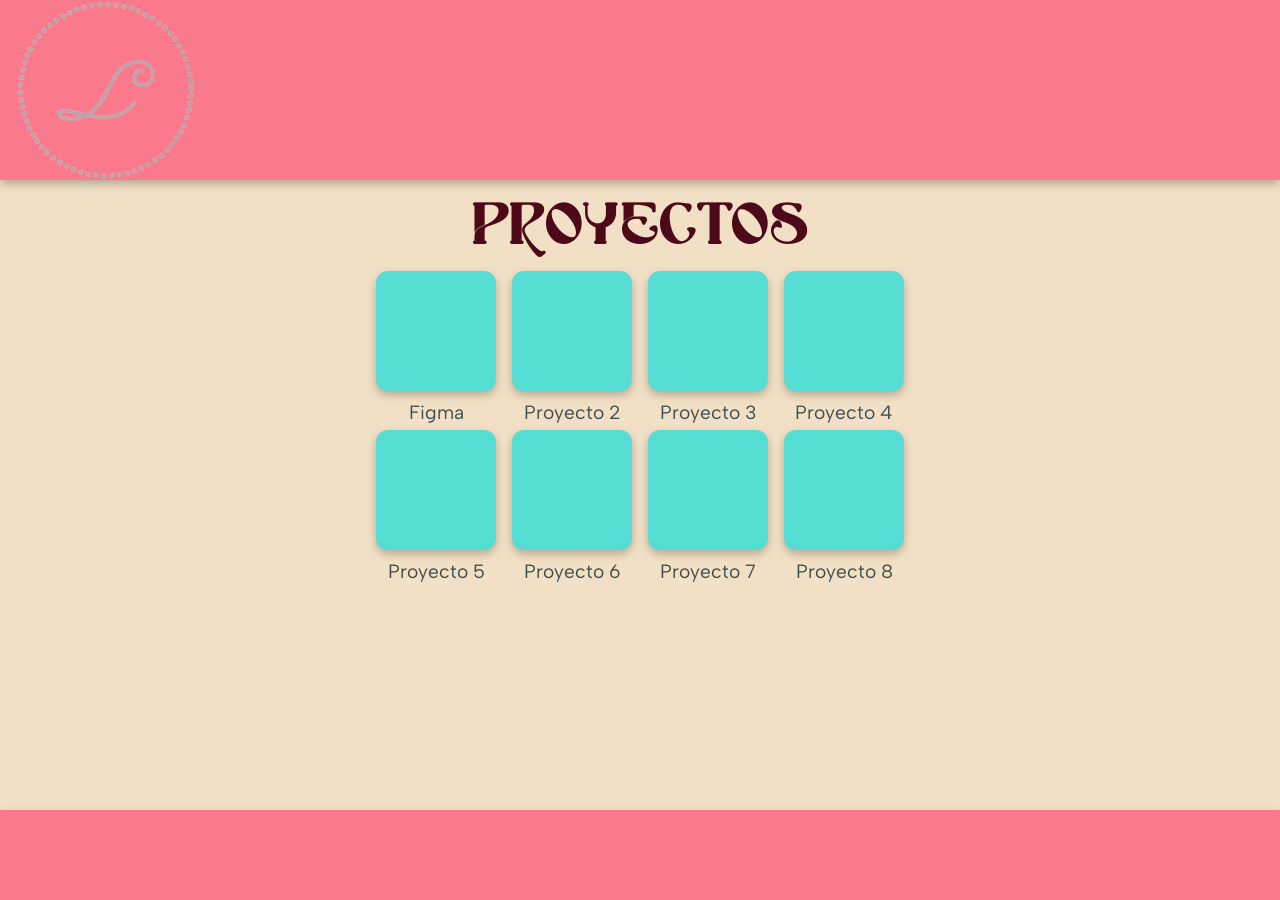
==== index.html @ 53326da0 "imagen logo header" ====
<!DOCTYPE html>
<html lang="en">
<head>
    <meta charset="UTF-8">
    <meta name="viewport" content="width=device-width, initial-scale=1.0">
    <link rel="stylesheet" href="style.css">
    <link href="https://fonts.googleapis.com/css2?family=Albert+Sans:wght@400;700&display=swap" rel="stylesheet">
    <title>Portfolio de Lucas</title>
</head>

<body>

    <header>
        <div class="header-img-container">
            <img src="img/logoL.png" alt="logo" class="header-img">
        </div>
    </header>

    <main>
        <h2 class="titulo-proyectos">PROYECTOS</h2>

        <div class="proyectos-container">
            <div class="proyecto">
                <div class="caja"></div>
                <p class="nombre-proyecto">
                    <a href="https://www.figma.com/design/FGK0f1cIIZ4EZAnLxFuy9o/Gu%C3%ADa-de-estilos-Lucas?node-id=9-64&t=APPjh9USpY8LQx5J-0">Figma</a>
                </p>
            </div>

            <div class="proyecto">
                <div class="caja"></div>
                <p class="nombre-proyecto">Proyecto 2</p>
            </div>

            <div class="proyecto">
                <div class="caja"></div>
                <p class="nombre-proyecto">Proyecto 3</p>
            </div>

            <div class="proyecto">
                <div class="caja"></div>
                <p class="nombre-proyecto">Proyecto 4</p>
            </div>

            <div class="proyecto">
                <div class="caja"></div>
                <p class="nombre-proyecto">Proyecto 5</p>
            </div>

            <div class="proyecto">
                <div class="caja"></div>
                <p class="nombre-proyecto">Proyecto 6</p>
            </div>

            <div class="proyecto">
                <div class="caja"></div>
                <p class="nombre-proyecto">Proyecto 7</p>
            </div>

            <div class="proyecto">
                <div class="caja"></div>
                <p class="nombre-proyecto">Proyecto 8</p>
            </div>
        </div>
    </main>

    <footer>

    </footer>

</body>
</html>
---- style.css ----
@font-face {
    font-family: 'Aestera';
    src: url('fonts/aestera.ttf') format('truetype');
    font-weight: normal;
    font-style: normal;
}

@font-face {
    font-family: 'Laisha';
    src: url('fonts/laisha.ttf') format('truetype');
    font-weight: normal;
    font-style: normal;
}

* {
    margin: 0;
    padding: 0;
    box-sizing: border-box;
}

:root {
    --col-primario: #F1E0C5;
    --col-secundario: #FB798D;
    --col-acento: #55DDD4;
    --col-p-texto: #404E4D;
    --col-s-texto: #4E0919;
    --col-a-texto: #146661;
}

html {
    font-size: 16px;
}

body {
    display: flex;
    flex-direction: column;
    height: 100vh;
    font-family: Arial, Helvetica, sans-serif;
    overflow-x: hidden;
}


header, footer {
    flex-shrink: 0;
    width: 100%;
    background: var(--col-secundario);
    filter: drop-shadow(0px 4px 4px rgba(0,0,0,0.25));
}

header {
    height: 20vh;
    display: flex;
    align-items: center;
    padding-left: 1rem;
}

.header-img-container {
    height: 100%;
    display: flex;
    align-items: center;
}

.header-img {
    height: 100%;
    width: auto;
    object-fit: contain;
}

footer {
    height: 10vh;
}

main {
    flex: 1 1 auto;
    display: flex;
    flex-direction: column;
    align-items: center;
    overflow-x: auto;
    overflow-y: auto;
    background-color: var(--col-primario);
    width: 100%;
    padding: 0.625rem 1.25rem;
}

.titulo-proyectos {
    font-family: 'Aestera', 'Albert Sans';
    font-size: 2.5rem;
    color: var(--col-s-texto);
    text-align: center;
}

.proyectos-container {
    display: grid;
    grid-auto-flow: row;
    row-gap: 0.375rem;
    column-gap: 1rem;
}

.proyecto {
    display: flex;
    flex-direction: column;
    align-items: center;
}

.proyecto .caja {
    width: 7.5rem;
    height: 7.5rem;
    background-color: var(--col-acento);
    border-radius: 0.75rem;
    transition: transform 0.3s ease;
    filter: drop-shadow(0px 4px 4px rgba(0,0,0,0.25));
}

.proyecto .caja:hover {
    transform: scale(1.05);
}

.nombre-proyecto {
    font-family: 'Leisha', 'Albert Sans';
    margin-top: 0.625rem; 
    font-size: 1.2rem;
    font-weight: normal;
    color: var(--col-p-texto);
    text-align: center;
}

.nombre-proyecto a {
    font-family: 'Leisha', 'Albert Sans';
    color: inherit;
    text-decoration: none;
    font-weight: inherit;
    font-size: inherit;
}


/* Ordenador */
@media (min-width: 1025px) {
    .proyectos-container {
        grid-template-columns: repeat(4, 7.5rem);
    }
}

/* Tablet */
@media (max-width: 1024px) {
    .proyectos-container {
        grid-template-columns: repeat(2, 7.5rem);
    }
}

/* Móvil: */
@media (max-width: 412px) {
    .proyectos-container {
        grid-template-columns: repeat(2, 7.5rem);
    }

    .titulo-proyectos {
        font-size: 2rem;
    }
}
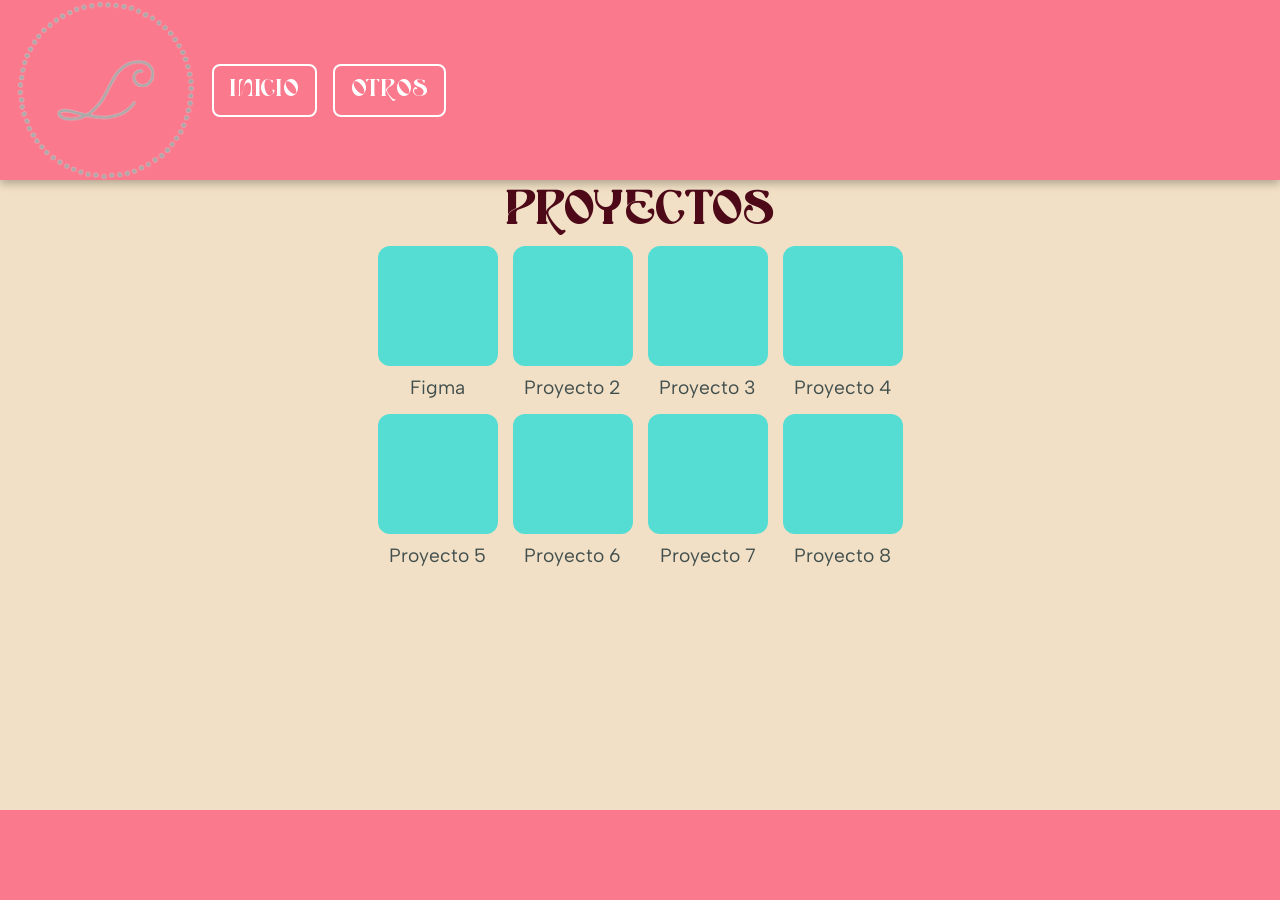
==== commit 061924b6: "botones y refactorización" ====
--- a/index.html
+++ b/index.html
@@ -11,8 +11,10 @@
 <body>
 
     <header>
-        <div class="header-img-container">
+        <div class="header-left">
             <img src="img/logoL.png" alt="logo" class="header-img">
+            <button class="header-btn">INICIO</button>
+            <button class="header-btn">OTROS</button>
         </div>
     </header>
 
--- a/style.css
+++ b/style.css
@@ -34,57 +34,60 @@
 body {
     display: flex;
     flex-direction: column;
-    height: 100vh;
-    font-family: Arial, Helvetica, sans-serif;
-    overflow-x: hidden;
-}
-
-
-header, footer {
-    flex-shrink: 0;
-    width: 100%;
-    background: var(--col-secundario);
-    filter: drop-shadow(0px 4px 4px rgba(0,0,0,0.25));
+    min-height: 100vh;
+    font-family: 'Albert Sans', sans-serif;
 }
 
 header {
     height: 20vh;
+    width: 100%;
+    background-color: var(--col-secundario);
+    display: flex;
+    padding: 0 1rem;
+    filter: drop-shadow(0px 4px 4px rgba(0,0,0,0.25));
+}
+
+.header-left {
     display: flex;
     align-items: center;
-    padding-left: 1rem;
-}
-
-.header-img-container {
-    height: 100%;
-    display: flex;
-    align-items: center;
+    gap: 1rem;
 }
 
 .header-img {
-    height: 100%;
+    max-height: 100%;
     width: auto;
     object-fit: contain;
 }
 
-footer {
-    height: 10vh;
+.header-btn {
+    font-family: 'Aestera', 'Albert Sans', sans-serif;
+    font-size: 1rem;
+    color: white;
+    background-color: transparent;
+    border: 2px solid white;
+    border-radius: 0.5rem;
+    padding: 0.5rem 1rem;
+    cursor: pointer;
+    transition: 0.3s;
+}
+
+.header-btn:hover {
+    background-color: white;
+    color: var(--col-secundario);
 }
 
 main {
-    flex: 1 1 auto;
+    flex: 1;
     display: flex;
     flex-direction: column;
     align-items: center;
+    background-color: var(--col-primario);
     overflow-x: auto;
-    overflow-y: auto;
-    background-color: var(--col-primario);
-    width: 100%;
-    padding: 0.625rem 1.25rem;
 }
 
 .titulo-proyectos {
-    font-family: 'Aestera', 'Albert Sans';
-    font-size: 2.5rem;
+    font-family: 'Aestera', 'Albert Sans', sans-serif;
+    font-size: 2rem;
     color: var(--col-s-texto);
     text-align: center;
 }
@@ -92,8 +95,8 @@
 .proyectos-container {
     display: grid;
     grid-auto-flow: row;
-    row-gap: 0.375rem;
-    column-gap: 1rem;
+    gap: 0.9375rem;
+    width: max-content;
 }
 
 .proyecto {
@@ -102,22 +105,21 @@
     align-items: center;
 }
 
-.proyecto .caja {
-    width: 7.5rem;
+.caja {
+    width: 7.5rem; 
     height: 7.5rem;
     background-color: var(--col-acento);
     border-radius: 0.75rem;
     transition: transform 0.3s ease;
-    filter: drop-shadow(0px 4px 4px rgba(0,0,0,0.25));
 }
 
-.proyecto .caja:hover {
+.caja:hover {
     transform: scale(1.05);
 }
 
 .nombre-proyecto {
-    font-family: 'Leisha', 'Albert Sans';
-    margin-top: 0.625rem; 
+    font-family: 'Leisha', 'Albert Sans', sans-serif;
+    margin-top: 0.625rem;
     font-size: 1.2rem;
     font-weight: normal;
     color: var(--col-p-texto);
@@ -125,11 +127,22 @@
 }
 
 .nombre-proyecto a {
-    font-family: 'Leisha', 'Albert Sans';
+    font-family: 'Leisha', 'Albert Sans', sans-serif;
     color: inherit;
     text-decoration: none;
     font-weight: inherit;
     font-size: inherit;
+}
+
+footer {
+    height: 10vh;
+    width: 100%;
+    background-color: var(--col-secundario);
+    display: flex;
+    justify-content: center;
+    align-items: center;
+    color: white;
+    font-weight: bold;
 }
 
 
@@ -144,16 +157,22 @@
 @media (max-width: 1024px) {
     .proyectos-container {
         grid-template-columns: repeat(2, 7.5rem);
-    }
+        max-width: none;
+    } 
 }
 
-/* Móvil: */
-@media (max-width: 412px) {
+/* Móvil */
+@media (max-width: 418px) {
     .proyectos-container {
-        grid-template-columns: repeat(2, 7.5rem);
+        grid-template-columns: repeat(1, 7.5rem);
+        max-width: none;
     }
 
     .titulo-proyectos {
         font-size: 2rem;
     }
+    
+    .header-btn {
+        display: none;
+    }
 }
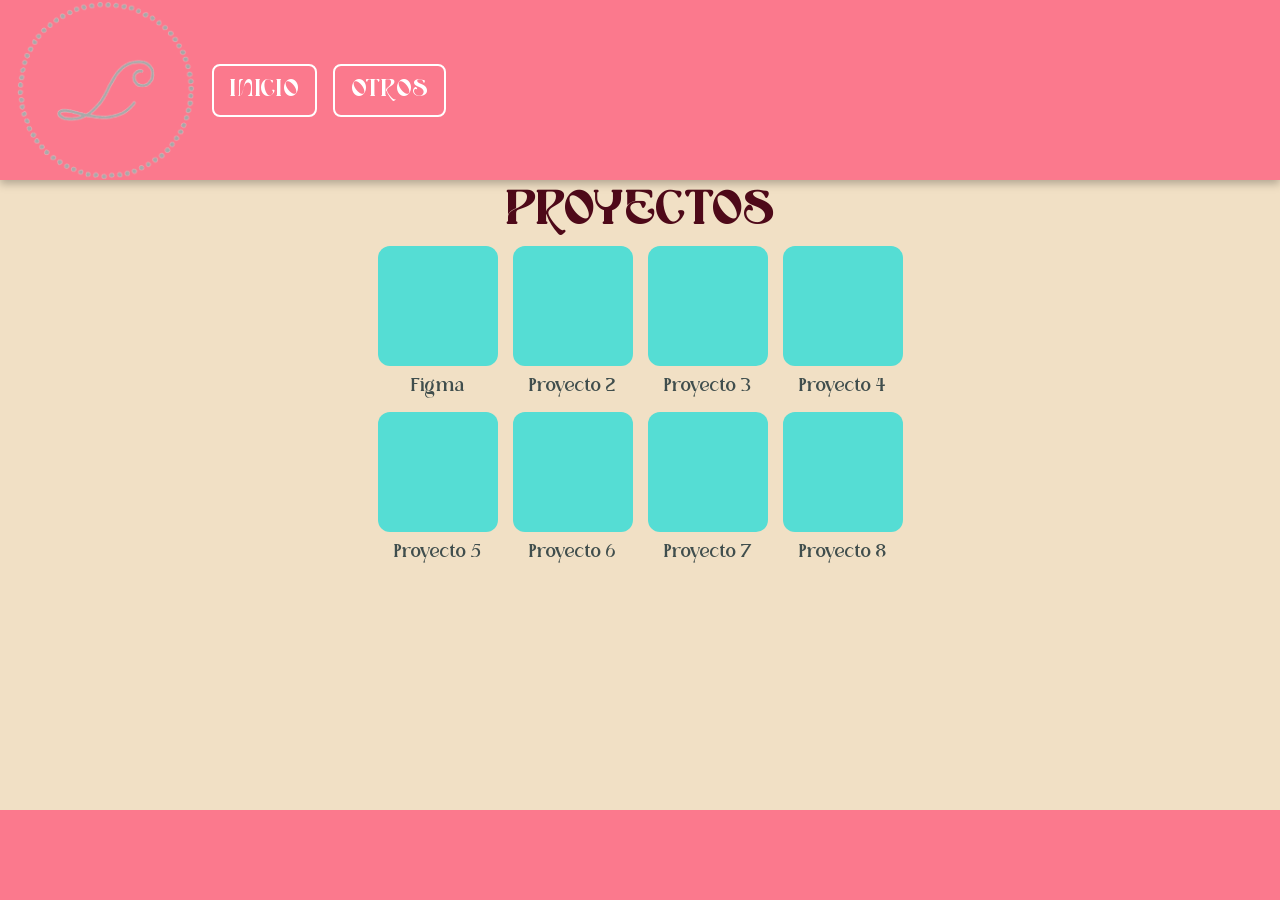
==== commit fb16b055: "documentación y refactorización" ====
--- a/index.html
+++ b/index.html
@@ -4,7 +4,6 @@
     <meta charset="UTF-8">
     <meta name="viewport" content="width=device-width, initial-scale=1.0">
     <link rel="stylesheet" href="style.css">
-    <link href="https://fonts.googleapis.com/css2?family=Albert+Sans:wght@400;700&display=swap" rel="stylesheet">
     <title>Portfolio de Lucas</title>
 </head>
 
--- a/style.css
+++ b/style.css
@@ -1,23 +1,15 @@
+/* ===================== FONTS ===================== */
 @font-face {
     font-family: 'Aestera';
     src: url('fonts/aestera.ttf') format('truetype');
-    font-weight: normal;
-    font-style: normal;
 }
 
 @font-face {
     font-family: 'Laisha';
     src: url('fonts/laisha.ttf') format('truetype');
-    font-weight: normal;
-    font-style: normal;
 }
 
-* {
-    margin: 0;
-    padding: 0;
-    box-sizing: border-box;
-}
-
+/* ===================== VARIABLES ===================== */
 :root {
     --col-primario: #F1E0C5;
     --col-secundario: #FB798D;
@@ -25,6 +17,13 @@
     --col-p-texto: #404E4D;
     --col-s-texto: #4E0919;
     --col-a-texto: #146661;
+}
+
+/* ===================== BASE ===================== */
+* {
+    margin: 0;
+    padding: 0;
+    box-sizing: border-box;
 }
 
 html {
@@ -35,9 +34,9 @@
     display: flex;
     flex-direction: column;
     min-height: 100vh;
-    font-family: 'Albert Sans', sans-serif;
 }
 
+/* ===================== HEADER ===================== */
 header {
     height: 20vh;
     width: 100%;
@@ -60,7 +59,7 @@
 }
 
 .header-btn {
-    font-family: 'Aestera', 'Albert Sans', sans-serif;
+    font-family: 'Aestera', sans-serif;
     font-size: 1rem;
     color: white;
     background-color: transparent;
@@ -76,17 +75,17 @@
     color: var(--col-secundario);
 }
 
+/* ===================== MAIN ===================== */
 main {
     flex: 1;
     display: flex;
     flex-direction: column;
     align-items: center;
     background-color: var(--col-primario);
-    overflow-x: auto;
 }
 
 .titulo-proyectos {
-    font-family: 'Aestera', 'Albert Sans', sans-serif;
+    font-family: 'Aestera', sans-serif;
     font-size: 2rem;
     color: var(--col-s-texto);
     text-align: center;
@@ -106,7 +105,7 @@
 }
 
 .caja {
-    width: 7.5rem; 
+    width: 7.5rem;
     height: 7.5rem;
     background-color: var(--col-acento);
     border-radius: 0.75rem;
@@ -118,7 +117,7 @@
 }
 
 .nombre-proyecto {
-    font-family: 'Leisha', 'Albert Sans', sans-serif;
+    font-family: 'Laisha', sans-serif;
     margin-top: 0.625rem;
     font-size: 1.2rem;
     font-weight: normal;
@@ -127,13 +126,14 @@
 }
 
 .nombre-proyecto a {
-    font-family: 'Leisha', 'Albert Sans', sans-serif;
+    font-family: inherit;
     color: inherit;
     text-decoration: none;
     font-weight: inherit;
     font-size: inherit;
 }
 
+/* ===================== FOOTER ===================== */
 footer {
     height: 10vh;
     width: 100%;
@@ -145,34 +145,30 @@
     font-weight: bold;
 }
 
-
-/* Ordenador */
-@media (min-width: 1025px) {
-    .proyectos-container {
-        grid-template-columns: repeat(4, 7.5rem);
-    }
-}
-
-/* Tablet */
-@media (max-width: 1024px) {
-    .proyectos-container {
-        grid-template-columns: repeat(2, 7.5rem);
-        max-width: none;
-    } 
-}
-
-/* Móvil */
-@media (max-width: 418px) {
+/* ===================== MEDIA QUERIES ===================== */
+@media (max-width: 418px) { /* Móvil */
     .proyectos-container {
         grid-template-columns: repeat(1, 7.5rem);
-        max-width: none;
     }
 
     .titulo-proyectos {
         font-size: 2rem;
     }
-    
+
     .header-btn {
         display: none;
     }
-}+}
+
+@media (max-width: 1024px) {  /* Tablet */
+    .proyectos-container {
+        grid-template-columns: repeat(2, 7.5rem);
+    }
+
+}
+
+@media (min-width: 1025px) {  /* Ordenador */
+    .proyectos-container {
+        grid-template-columns: repeat(4, 7.5rem);
+    }
+}
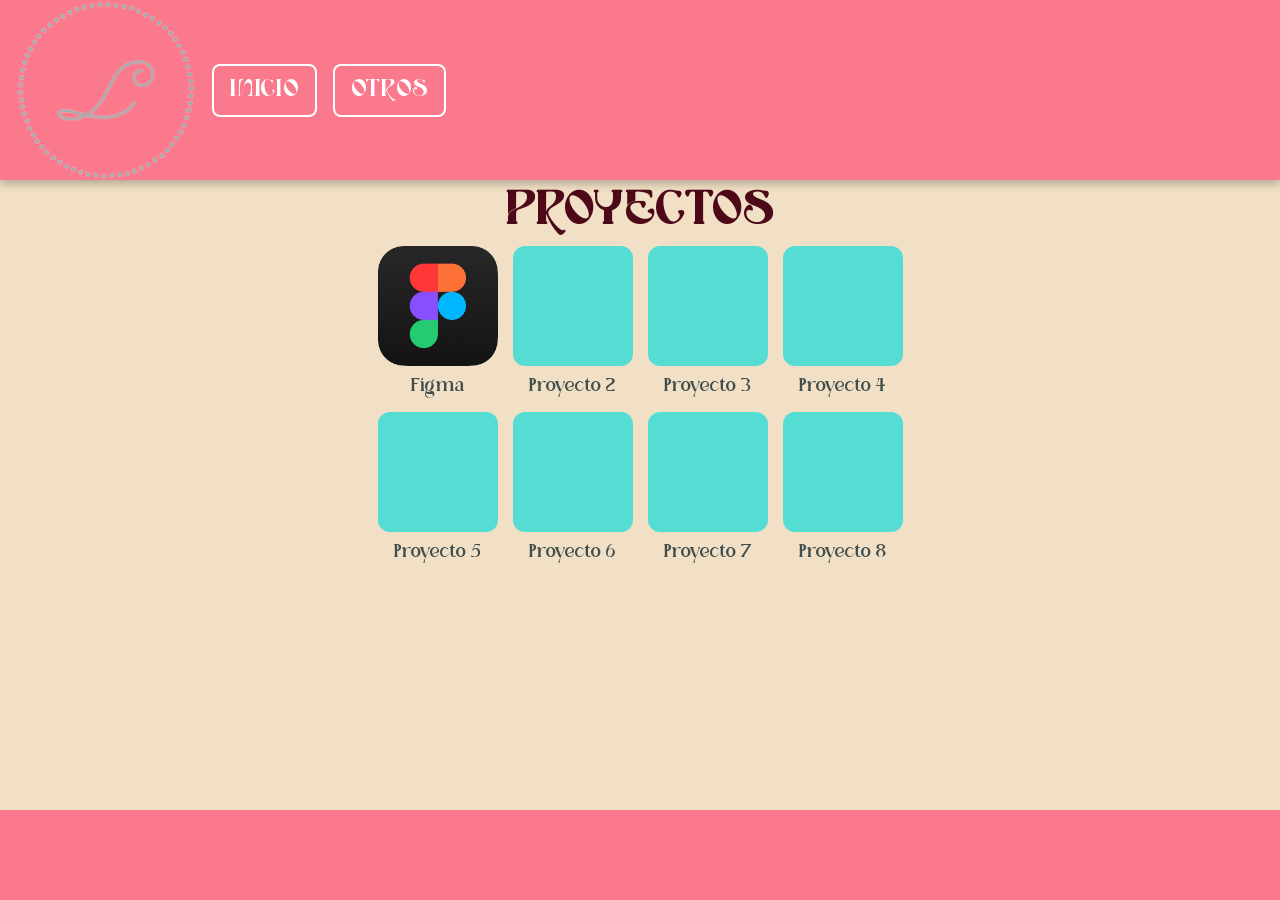
==== commit 35572786: "documentación e imagen figma" ====
--- a/index.html
+++ b/index.html
@@ -22,7 +22,9 @@
 
         <div class="proyectos-container">
             <div class="proyecto">
-                <div class="caja"></div>
+                <div class="caja">
+                    <img src="img/figma.png" alt="Figma" class="img-caja">
+                </div>
                 <p class="nombre-proyecto">
                     <a href="https://www.figma.com/design/FGK0f1cIIZ4EZAnLxFuy9o/Gu%C3%ADa-de-estilos-Lucas?node-id=9-64&t=APPjh9USpY8LQx5J-0">Figma</a>
                 </p>
--- a/style.css
+++ b/style.css
@@ -91,6 +91,7 @@
     text-align: center;
 }
 
+/* ===================== PROYECTO ===================== */
 .proyectos-container {
     display: grid;
     grid-auto-flow: row;
@@ -112,10 +113,19 @@
     transition: transform 0.3s ease;
 }
 
+.img-caja {
+    width: 100%;
+    height: 100%;
+    background-color: var(--col-primario);
+    object-fit: cover;
+    display: block;
+}
+
 .caja:hover {
     transform: scale(1.05);
 }
 
+/* ===================== TEXTO PROYECTO ===================== */
 .nombre-proyecto {
     font-family: 'Laisha', sans-serif;
     margin-top: 0.625rem;
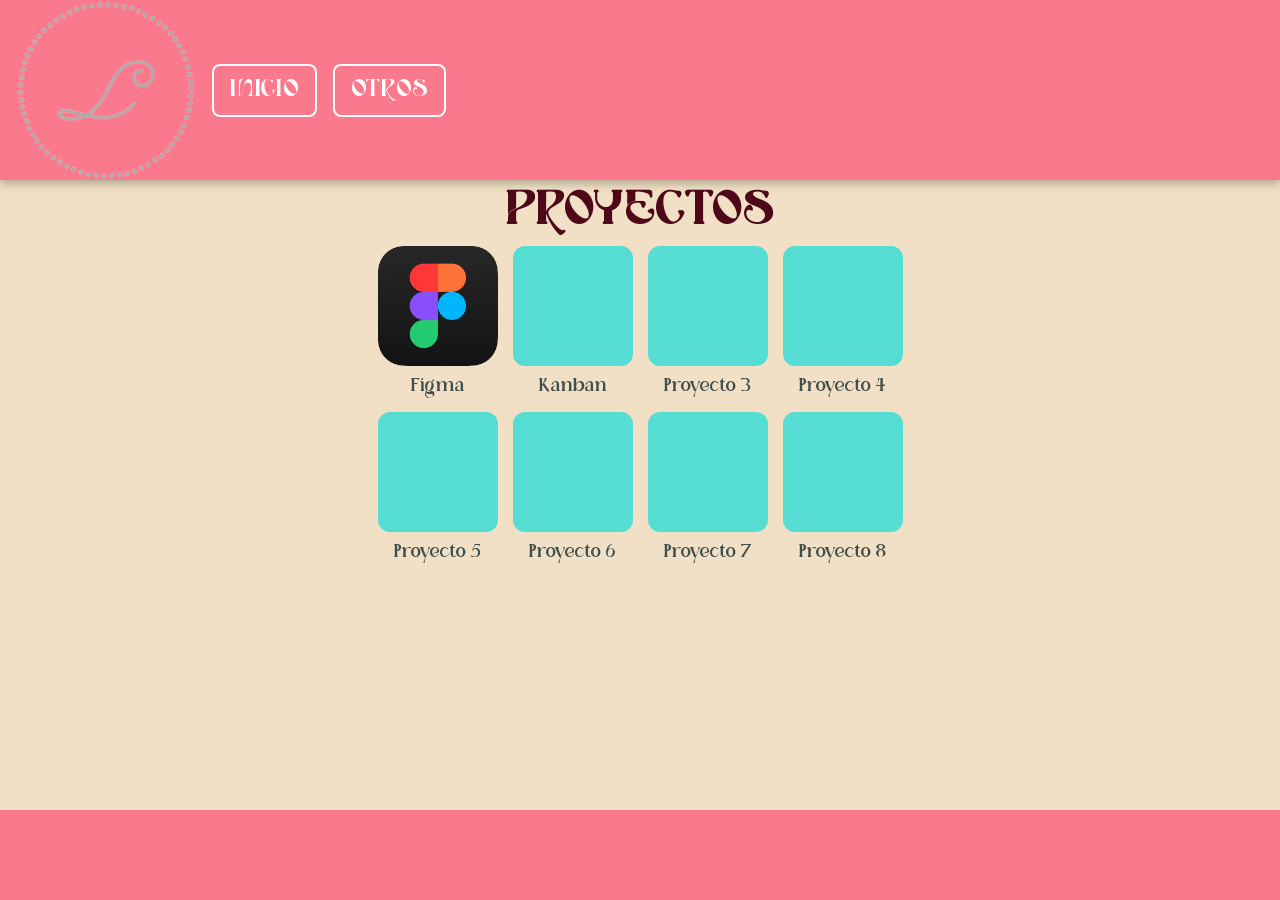
==== commit 0608c451: "tablero kanban" ====
--- a/index.html
+++ b/index.html
@@ -32,7 +32,9 @@
 
             <div class="proyecto">
                 <div class="caja"></div>
-                <p class="nombre-proyecto">Proyecto 2</p>
+                <p class="nombre-proyecto">
+                    <a href="paginas/kanban/index.html">Kanban</a>
+                </p>
             </div>
 
             <div class="proyecto">
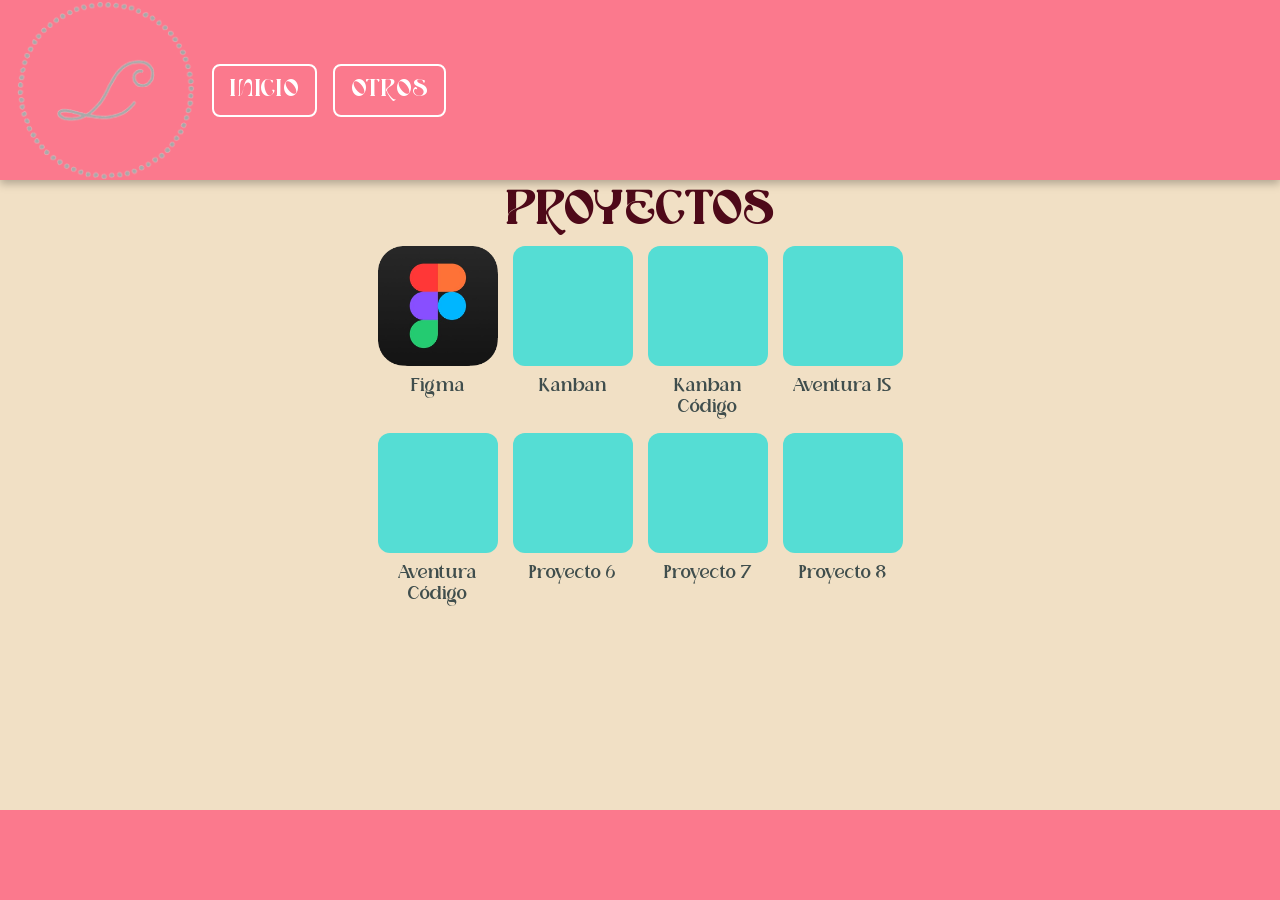
==== commit 675afea4: "nueva tarea" ====
--- a/index.html
+++ b/index.html
@@ -39,17 +39,23 @@
 
             <div class="proyecto">
                 <div class="caja"></div>
-                <p class="nombre-proyecto">Proyecto 3</p>
+                <p class="nombre-proyecto">
+                    <a href="">Kanban Código</a>
+                </p>
             </div>
 
             <div class="proyecto">
                 <div class="caja"></div>
-                <p class="nombre-proyecto">Proyecto 4</p>
+                <p class="nombre-proyecto">
+                    <a href="https://r4smu.github.io/Aventura-en-el-Reino-JS/">Aventura JS</a>
+                </p>
             </div>
 
             <div class="proyecto">
                 <div class="caja"></div>
-                <p class="nombre-proyecto">Proyecto 5</p>
+                <p class="nombre-proyecto">
+                    <a href="https://github.com/R4smu/Aventura-en-el-Reino-JS">Aventura Código</a>
+                </p>
             </div>
 
             <div class="proyecto">
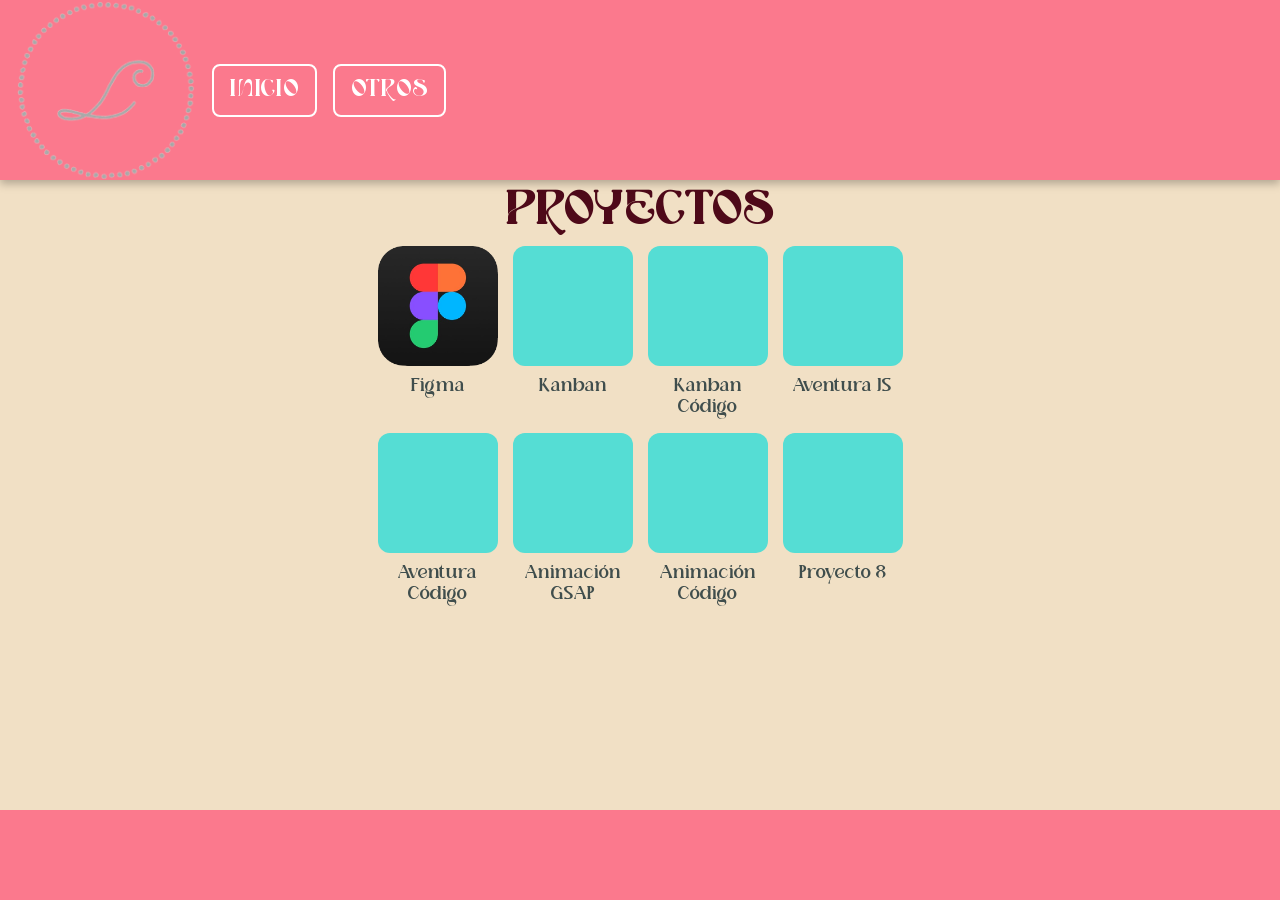
==== commit 539df3af: "tarea 4 diseño" ====
--- a/index.html
+++ b/index.html
@@ -40,7 +40,7 @@
             <div class="proyecto">
                 <div class="caja"></div>
                 <p class="nombre-proyecto">
-                    <a href="">Kanban Código</a>
+                    <a href="https://github.com/R4smu/Portfolio/tree/master/paginas/kanban">Kanban Código</a>
                 </p>
             </div>
 
@@ -60,12 +60,16 @@
 
             <div class="proyecto">
                 <div class="caja"></div>
-                <p class="nombre-proyecto">Proyecto 6</p>
+                <p class="nombre-proyecto">
+                    <a href="https://r4smu.github.io/Animaciones/">Animación GSAP</a>
+                </p>
             </div>
 
             <div class="proyecto">
                 <div class="caja"></div>
-                <p class="nombre-proyecto">Proyecto 7</p>
+                <p class="nombre-proyecto">
+                    <a href="https://github.com/R4smu/Animaciones">Animación Código</a>
+                </p>
             </div>
 
             <div class="proyecto">
